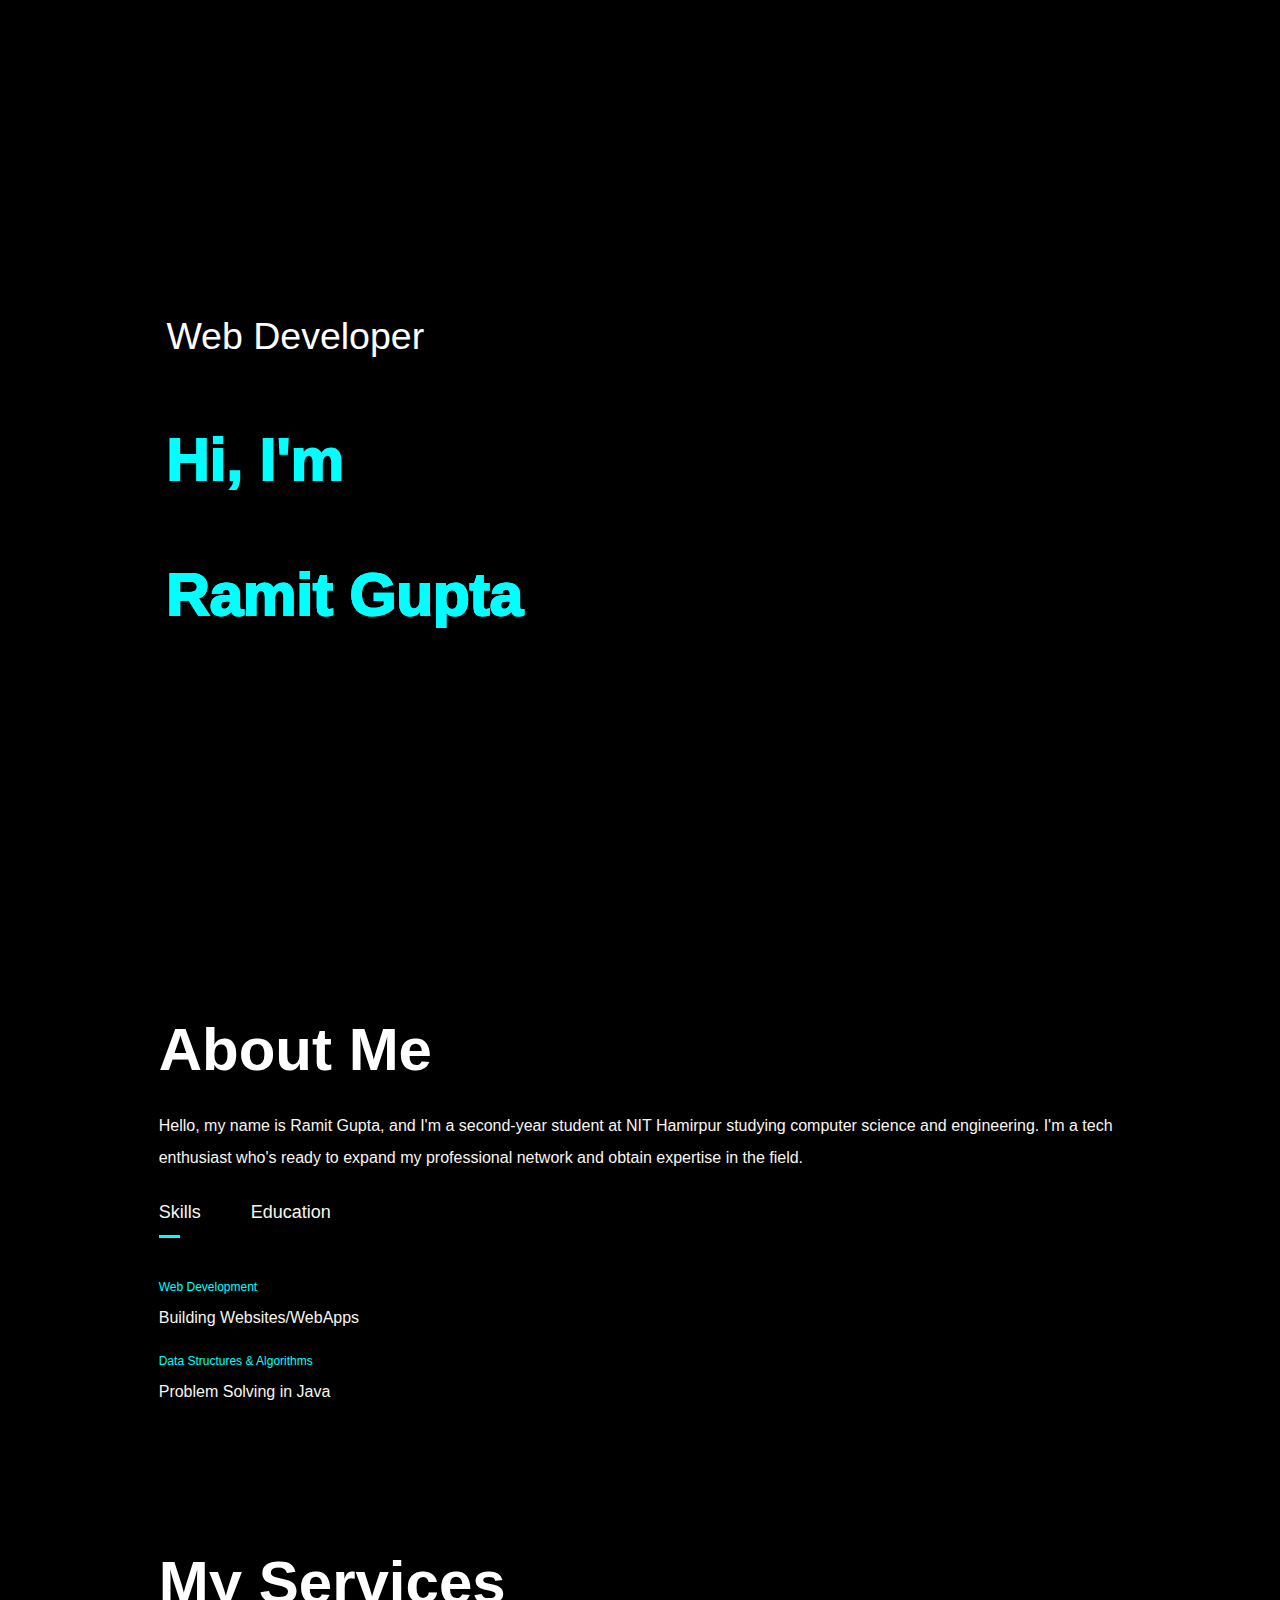
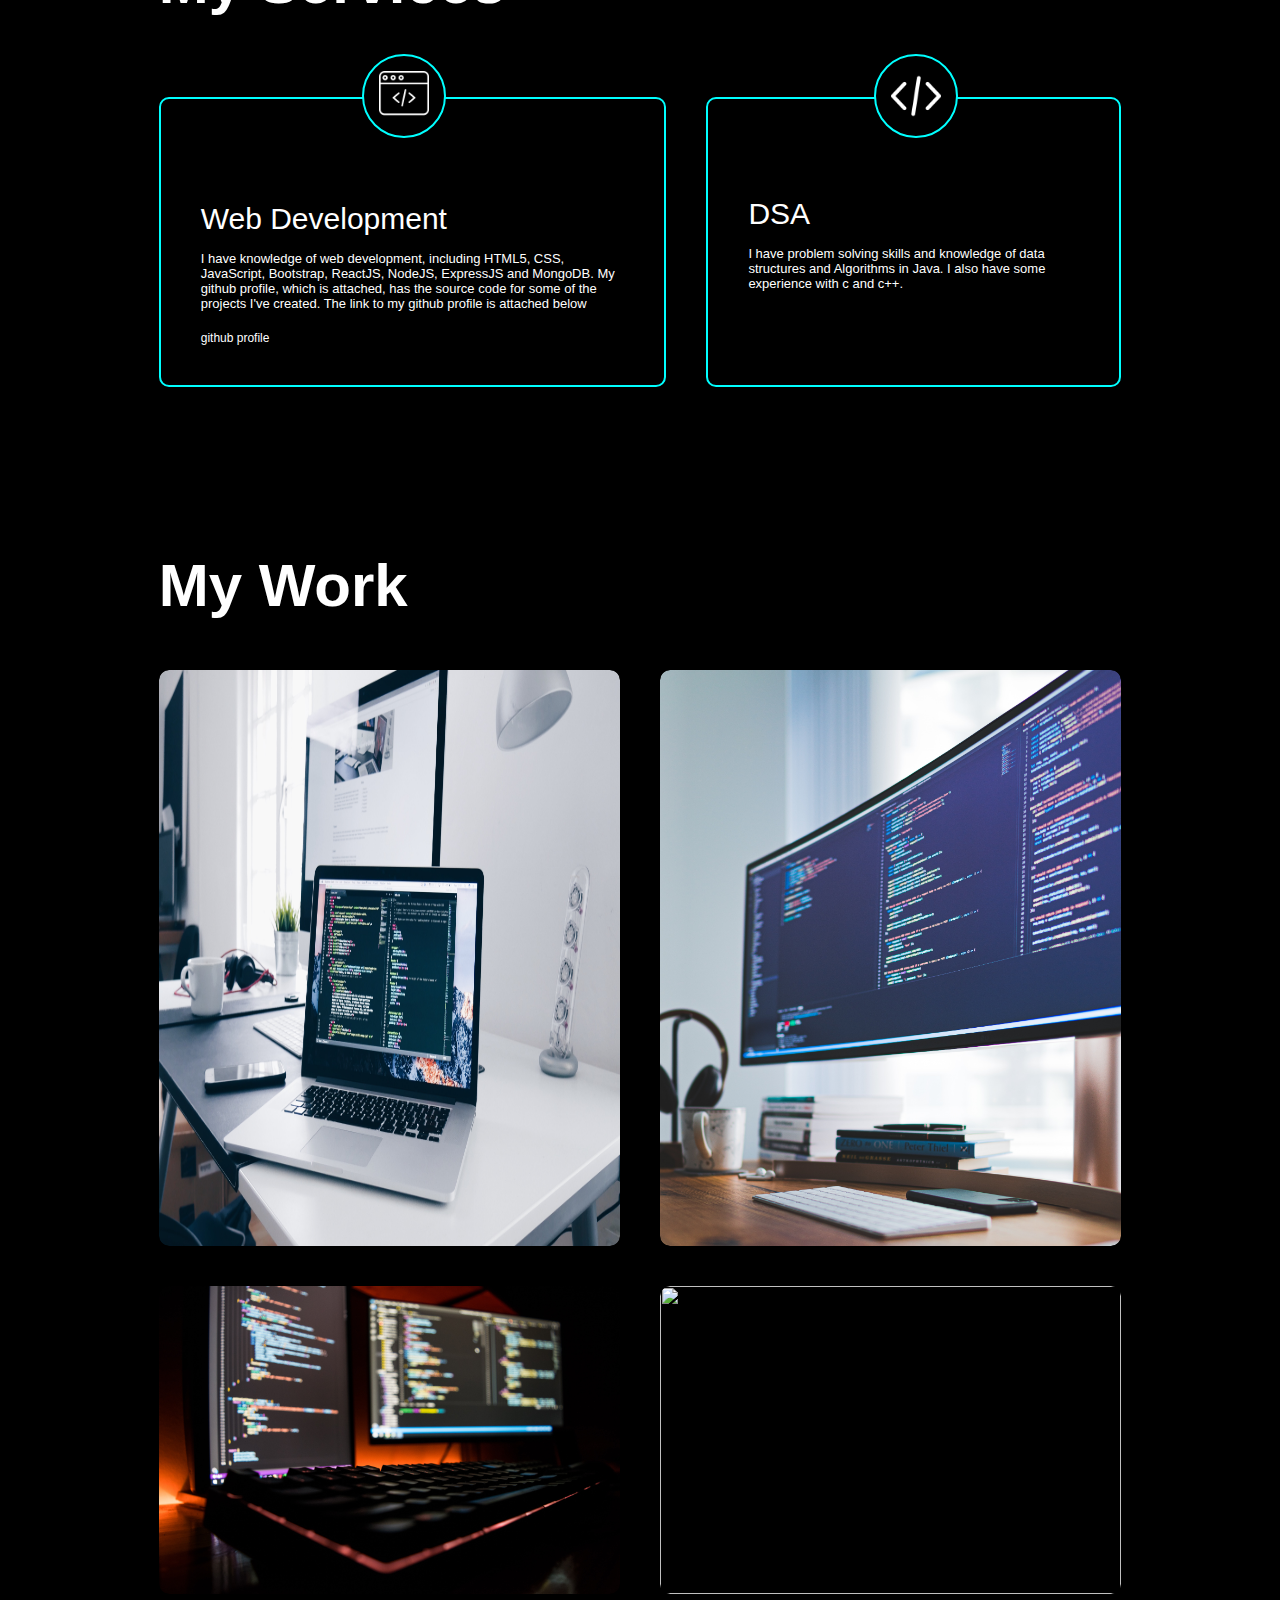
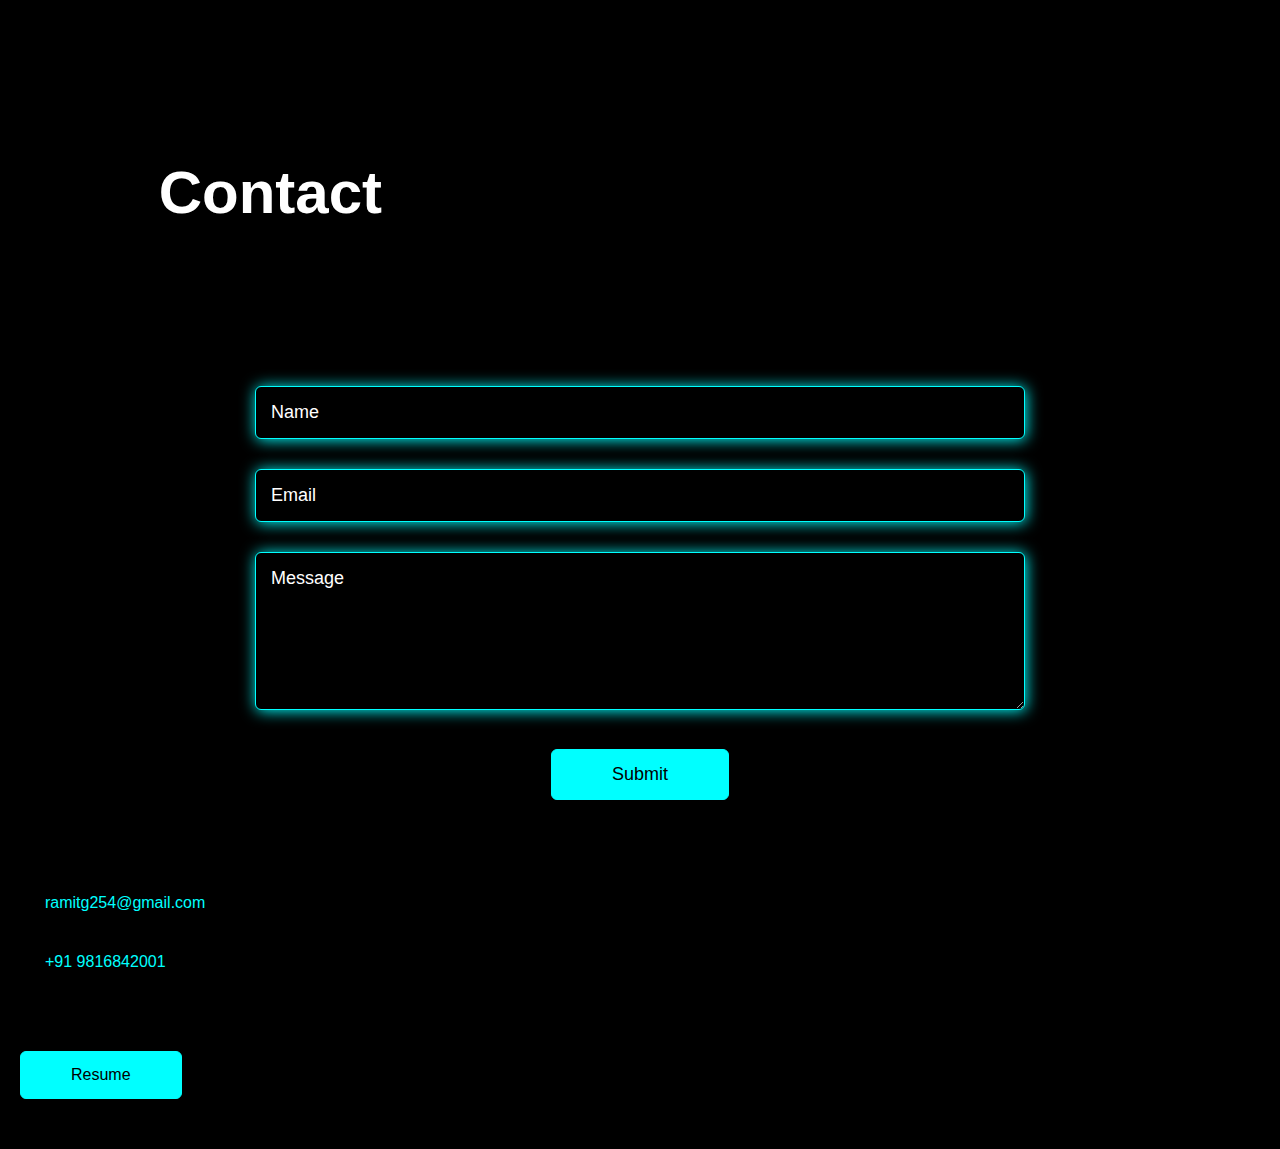
==== index.html @ 78b111eb "Update index.html" ====
<!DOCTYPE html>
<html lang="en">
  <head>
    <meta charset="UTF-8" />
    <meta http-equiv="X-UA-Compatible" content="IE=edge" />
    <meta name="viewport" content="width=device-width, initial-scale=1.0" />
    <title>Portfolio | Ramit Gupta</title>
    <link rel="icon" type="image/x-icon" href="images/website logo.png">
    <link rel="stylesheet" href="styles.css" />
    <link
      rel="stylesheet"
      href="https://kit.fontawesome.com/8385f10e2b.css"
      crossorigin="anonymous"
    />
  </head>
  <body>
    <div id="header">
      <div class="container">
        <nav>
          <ul id="sidemenu">
            <li><a href="#header">Home</a></li>
            <li><a href="#about">About</a></li>
            <li><a href="#services">Services</a></li>
            <li><a href="#portfolio">Portfolio</a></li>
            <li><a href="#contact">Contact</a></li>
            <i class="fa-solid fa-xmark" onclick="closemenu()"></i>
          </ul>
          <i class="fa-solid fa-bars" onclick="openmenu()"></i>
        </nav>
        <div class="header-text content">
          <p>Web Developer</p>
          <h1>Hi, I'm</h1>
          <h1>Hi, I'm</h1>
          <div class="name">
            <h1>Ramit Gupta</h1>
            <h1>Ramit Gupta</h1>
          </div>
        </div>
      </div>
    </div>
    <!-- -------------------about----------------- -->
    <div id="about">
      <div class="container">
        <div class="row">
          <div class="about-col-1">
            <h1 class="sub-title">About Me</h1>
            <p>
              Hello, my name is Ramit Gupta, and I'm a second-year student at NIT Hamirpur studying computer science and engineering. I'm a tech enthusiast who's ready to expand my professional network and obtain expertise in the field.
            </p>
            <div class="tab-titles">
              <p class="tab-links active-link" onclick="opentab('skills')">
                Skills
              </p>
              <p class="tab-links" onclick="opentab('education')">Education</p>
            </div>
            <div class="tab-contents active-tab" id="skills">
              <ul>
                <li>
                  <span>Web Development</span><br />Building Websites/WebApps
                </li>
                <!-- <li>
                  <span>Blockchain Development</span><br />Building Smart
                  Contracts
                </li> -->
                <li>
                  <span>Data Structures & Algorithms</span><br />Problem Solving
                  in Java
                </li>
              </ul>
            </div>
            <div class="tab-contents" id="education">
              <ul>
                <li><span>2021</span><br />Completed Schooling</li>
                <li><span>2025</span><br />BTech From NIT Hamirpur</li>
              </ul>
            </div>
          </div>
        </div>
      </div>
    </div>
    <!-- --------------------services------------- -->
    <div id="services">
      <div class="container">
        <h1 class="sub-title">My Services</h1>
        <div class="services-list">
          <div class="card">
            <div class="ib1">
              <img class="icon" src="images/image-1.png" alt="" />
            </div>
            <h2>Web Development</h2>
            <p>
              I have knowledge of web development, including HTML5, CSS, JavaScript, Bootstrap, ReactJS, NodeJS, ExpressJS and MongoDB. My github profile, which is attached, has the source code for some of the projects I've created. The link to my github profile is attached below
            </p>
            <a href="https://github.com/ramitg254" target="_blank">github profile</a>
          </div>
          <!-- <div>
            <i class="fa-brands fa-ethereum"></i>
            <h2>Blockchain Development</h2>
            <p>
              Lorem ipsum dolor sit amet consectetur adipisicing elit. Harum
              molestias odit magni modi laudantium atque praesentium soluta
              quibusdam inventore .
            </p>
            <a href="#">learn more</a>
          </div> -->
          <div class="card">
            <div class="ib2">
              <img class="icon" src="images/coding.png" alt="" />
            </div>        
            <h2>DSA</h2>
            <p>
              I have problem solving skills and knowledge of data structures and Algorithms in Java. I also have some experience with c and c++.
            </p>
          </div>
        </div>
      </div>
    </div>
    <!-- ------------------------my work--------------- -->
   <div id="portfolio">
      <div class="container">
        <h1 class="sub-title">My Work</h1>
        <div class="work-list">
          <div class="work">
            <img src="images/work-4.jpg" alt="" />
            <div class="layer">
              <h3>Jobs Info API</h3>
              <p>
                this is a REST api enabled with authentication and keeps track of your positions at different company.
              </p>
              <a href="https://jobsinfo-api.cyclic.app/api-docs/" target="_blank"
                ><i class="fa-solid fa-arrow-up-right-from-square"></i
              ></a>
            </div>
          </div>
          <div class="work">
            <img src="images/work-1.jpg" alt="" />
            <div class="layer">
              <h3>Quiz App</h3>
              <p>
                this is a Quiz web app that produces three random questions and according to your answers produces the result.
              </p>
              <a href="https://funquizy.netlify.app/" target="_blank"
                ><i class="fa-solid fa-arrow-up-right-from-square"></i
              ></a>
            </div>
          </div>
          <div class="work">
            <img src="images/work-2.jpg" alt="" />
            <div class="layer">
              <h3>Drum Kit</h3>
              <p>
                this website prouduces sounds of instruments on clicking the instruments or pressing the keys addressed.
              </p>
              <a href="Drum Kit/index.html" target="_blank"
                ><i class="fa-solid fa-arrow-up-right-from-square"></i
              ></a>
            </div>
          </div>
          <div class="work">
            <img src="images/work-3.jpg" alt="" />
            <div class="layer">
              <h3>Dice Challenge</h3>
              <p>
                this is a website game in which two numbers appear on two dices on every reload and accordingly result is obtained.
              </p>
              <a href="dice challenge/dicee.html" target="_blank"
                ><i class="fa-solid fa-arrow-up-right-from-square"></i
              ></a>
            </div>
          </div>
        </div>
      </div>
    </div>
    <!------------------contact---------------->
    <div id="contact">
      <div class="container">
        <h1 class="sub-title">Contact</h1>
        <div class="row">
          <div class="contact-top">
            <form name="submit-to-google-sheet">
              <input type="text" name="Name" placeholder="Name" required />
              <input
                type="email"
                name="Email"
                placeholder="Email"
                required
              />
              <textarea
                name="Message"
                rows="6"
                placeholder="Message"
              ></textarea>
              <button type="submit" class="btn btn2">Submit</button>
            </form>
            <span id="msg"></span>
          </div>
        </div>
      </div>
    </div>
    <div class="contact-bottom">
      <div>
        <p>
          <i class="fa-sharp fa-solid fa-paper-plane"></i
          >ramitg254@gmail.com
        </p>
        <p>
          <i class="fa-solid fa-phone"></i>
          +91 9816842001
        </p>
      </div>
      <div class="social-icons">
        <a href="https://github.com/ramitg254" target="_blank"
          ><i class="fa-brands fa-github"></i
        ></a>
        <a
          href="https://www.linkedin.com/in/ramit-gupta-47930622a/"
          target="_blank"
          ><i class="fa-brands fa-linkedin"></i
        ></a>
        <a href="https://www.instagram.com/__ramit_g_71/" target="_blank"
          ><i class="fa-brands fa-instagram"></i
        ></a>
      </div>
      <div>
        <a href="images/my-cv.pdf" download class="btn btn2">Resume</a>
      </div>
      
    </div>  
  </body>
  <script src="index.js" charset="utf-8"></script>
  <script
    src="https://kit.fontawesome.com/8385f10e2b.js"
    crossorigin="anonymous"
  ></script>
</html>
---- styles.css ----
* {
  margin: 0;
  padding: 0;
  font-family: "Poppins", sans-serif;
  box-sizing: border-box;
}
html {
  scroll-behavior: smooth;
}
body {
  background: #000;
  color: #fff;
}
#header {
  width: 100%;
  height: 100vh;
  background-size: cover;
  background-position: center;
}

.container {
  padding: 10px 3%;
}
nav {
  display: flex;
  align-items: center;
  justify-content: space-between;
  flex-wrap: wrap;
  margin-left: 10%;
  margin-right: 10%;
}

nav ul li {
  display: inline-block;
  list-style: none;
  margin: 10px 30px;
}

nav ul li a {
  color: #fff;
  text-decoration: none;
  font-size: 18px;
  position: relative;
}
nav ul li a::after {
  content: "";
  width: 0;
  height: 3px;
  background-color: #00ffff;
  position: absolute;
  left: 0;
  bottom: -6px;
  transition: 0.5s;
}
nav ul li a:hover::after {
  width: 100%;
}
.header-text {
  margin-top: 15%;
  font-size: 50px;
  margin-left: 35%;
}
.header-text h1 {
  font-size: 100px;
  margin-top: 20px;
}

.content p {
  color: #ffff;
  font-size: 1.2em;
  position: absolute;
  /* transform: translate(-90%, 0%); */
  left: 315px;
  top: 37%;
}

.content h1 {
  color: #00ffff;
  font-size: 1.95em;
  position: absolute;
  /* transform: translate(-126%, 120%); */
  top: 50%;
  left: 315px;
}
.content h1:nth-child(2) {
  color: transparent;
  -webkit-text-stroke: 2px #00ffff;
}

.content h1:nth-child(3) {
  color: #00ffff;
  animation: animate 4s ease-in-out infinite;
}

.name h1 {
  position: absolute;
  top: 65%;
}
.name h1:nth-child(1) {
  color: transparent;
  -webkit-text-stroke: 2px #00ffff;
}

.name h1:nth-child(2) {
  color: #00ffff;
  animation: animate 4s ease-in-out infinite;
}

@keyframes animate {
  0%,
  100% {
    clip-path: polygon(
      0% 45%,
      16% 44%,
      33% 50%,
      54% 60%,
      70% 61%,
      84% 59%,
      100% 52%,
      100% 100%,
      0% 100%
    );
  }

  50% {
    clip-path: polygon(
      0% 60%,
      15% 65%,
      34% 66%,
      51% 62%,
      67% 50%,
      84% 45%,
      100% 46%,
      100% 100%,
      0% 100%
    );
  }
}

/* -------------about------------ */
#about {
  padding: 80px 0;
  color: #f9f6ee;
}
.row {
  display: flex;
  justify-content: space-between;
  flex-wrap: wrap;
  margin-left: 10%;
  margin-right: 10%;
}
.about-col-1 {
  flex-basis: 100%;
  line-height: 2;
}

.sub-title {
  font-size: 60px;
  font-weight: 600;
  color: #fff;
}
.tab-titles {
  display: flex;
  margin: 20px 0 40px;
}
.tab-links {
  margin-right: 50px;
  font-size: 18px;
  font-weight: 500;
  cursor: pointer;
  position: relative;
}
.tab-links::after {
  content: "";
  width: 0;
  height: 3px;
  background-color: #00ffff;
  position: absolute;
  left: 0;
  bottom: -8px;
  transition: 0.5s;
}
.tab-links.active-link::after {
  width: 50%;
}
.tab-contents ul li {
  list-style: none;
  margin: 10px 0;
}
.tab-contents ul li span {
  color: #00ffff;
  font-size: 12px;
}
.tab-contents {
  display: none;
}
.tab-contents.active-tab {
  display: block;
}
/* -------------------services------------------ */
#services {
  padding: 30px 0;
  margin-left: 10%;
  margin-right: 10%;
  margin-bottom: 5%;
}

.services-list {
  display: grid;
  grid-template-columns: auto auto ;
  grid-gap: 40px;
  margin-top: 80px;
  color: #000;
}
.services-list div {
  background: #000000;
  color: white;
  padding: 40px;
  font-size: 13px;
  font-weight: 300;
  border-radius: 10px;
  border: 2px solid #00ffff;
  transition:  transform 0.5s;
}

.services-list div i {
  font-size: 50px;
  font-weight: 100;
  margin-bottom: 30px;
  color:white;
  position: relative;
  left:-30px;
  top: -25px;
  z-index: 1;
}
.services-list div .ib1{
  width: 70px;
  height: 70px;
  border-radius: 50%;
  position: relative;
  right : -38%;
  top:-85px;
  z-index:0;
  margin-bottom: -5%;
}
.services-list div .ib2{
  width: 70px;
  height: 70px;
  border-radius: 50%;
  position: relative;
  right: -38%;
  top:-85px;
  z-index:0;
  margin-bottom: -8%;
}
.icon {
  width:50px;
  z-index: 1;
  position: relative;
  left:-25px;
  top: -25px;
}
.services-list div h2 {
  font-size: 30px;
  font-weight: 500;
  margin-bottom: 15px;
}
.services-list div a {
  text-decoration: none;
  color: #fff;
  font-size: 12px;
  margin-top: 20px;
  display: inline-block;
}
.services-list .card:hover {
  transform: translateY(-10px);
  box-shadow: 0 6px 10px 2px #00ffff;
}


/* -----------------my work---------------- */
#portfolio {
  padding: 50px 0;
  margin-left: 10%;
  margin-right: 10%;
  margin-bottom: 5%;
}
.work-list {
  display: grid;
  grid-template-columns: auto auto;
  grid-gap: 40px;
  margin-top: 50px;
}
.work {
  border-radius: 10px;
  position: relative;
  overflow: hidden;
}
.work img {
  width: 100%;
  height: 100%;
  border-radius: 10px;
  display: block;
  transition: transform 0.5s;
}
.layer {
  width: 0;
  height: 0;
  background:  rgba(0, 0, 0, 0.7);
  border-radius: 10px;
  position: absolute;
  left: 0;
  bottom: 0;
  overflow: hidden;
  display: flex;
  align-items: center;
  justify-content: center;
  flex-direction: column;
  padding: 0 0;
  text-align: center;
  font-size: 14px;
  transition: width .3s, height .3s;
}
.layer h3 {
  font-weight: 500;
  margin-bottom: 20px;
}

.layer a {
  color: #fff;
  text-decoration: none;
  font-size: 18px;
  line-height: 60px;
  width: 60px;
  height: 60px;
  text-align: center;
}
.work:hover img {
  transform: scale(1.1);
}
.work:hover .layer {
  padding: 0 40px;
  height: 100%;
  width: 100%;
}
.btn {
  display: block;
  margin: 50px auto;
  width: fit-content;
  border: 1px solid #00ffff;
  padding: 14px 50px;
  border-radius: 6px;
  text-decoration: none;
  color: #fff;
  transition: transform 0.5s;
}

/* ----------------contact------------ */
#contact{
  padding: 30px 0;
  margin-left: 10%;
  margin-right: 10%;
}
#contact .sub-title{
  margin-bottom: 5%;
}
#contact .row {
  display: flex;
  justify-content: center;
  align-items: center;
  flex-wrap: wrap;
  margin-left: 10%;
  margin-right: 10%;
}

.contact-bottom {
  display: flex;
  justify-content: space-between;
  
}
.contact-top {
  flex-basis: 90%;
  text-align: center;
}
.contact-bottom div{
  display:inline-block ;
}

.contact-bottom p {
  display: inline-block;
  margin-left: 20px;
  margin-top: 30px;
  color: #00ffff;
}
.contact-bottom p i {
  margin-right: 25px;
  font-size: 25px;
}
.social-icons {
  margin-top: 30px;
  display: inline-block;
  margin-left: -170px;
}
.social-icons a {
  text-decoration: none;
  font-size: 30px;
  margin-right: 15px;
  color: #00ffff;
  display: inline-block;
  transition: transform 0.5s;
}
.social-icons a:hover {
  color: #f5f5dc;
  transform: translateY(-5px);
}
.contact-bottom .btn2{
  margin-top: 30px;
  margin-right: 80px;
  background-color: #00ffff;
  color: #000;
}
.btn.btn2 {
  display: inline-block;
}
.contact-top form {
  width: 100%;
}
form input,
form textarea {
  width: 100%;
  background-color: #000;
  border:1px solid #00ffff;
  box-shadow: 1px 1px 15px 0px #00ffff;
  outline: none;
  padding: 15px;
  margin: 15px 0;
  color: #fff;
  font-size: 18px;
  border-radius: 6px;
}
::placeholder {
  color: #fff;
}
form .btn2 {
  padding: 14px 60px;
  font-size: 18px;
  margin-top: 20px;
  background-color: #00ffff;
  color: #000;
  cursor: pointer;
}
.btn:hover{
  transform: scale(1.02);
}

/* --------------------css for small screens----------------------- */

nav .fa-solid {
  display: none;
}
@media only screen and (max-width: 800px) {
  #header {
    height: 100vh;
  }
  .sub-title {
    font-size: 40px;
  }
  .about-col-1 {
    flex-basis: 100%;
    margin-bottom: 30px;
  }
  .tab-links {
    font-size: 16px;
    margin-right: 20px;
  }
  .services-list {
    grid-template-columns: 100%;
    grid-gap:80px;
  }
  .services-list div h2{
    word-wrap:break-word;
  }
  .services-list div .ib1{
    margin-bottom: -10%;
    right: -30%;
  }
  .services-list div .ib2{
    margin-bottom: -10%;
    right: -30%;
  }
  .work-list {
    grid-template-columns: 100%;
  }
  
  
}

#msg {
  color: #61b752;
  margin-top: -35px;
  display: block;
}

@media only screen and (max-width: 300px){
  .services-list div .ib1{
    right: -20%;
  }
  .services-list div .ib2{
    right: -20%;
  }
}

@media only screen and (max-height: 700px ) ,only screen and (max-width:1300px) {
 
  nav .fa-solid {
    margin-top: 5%;
    display: block;
    font-size: 25px;
  }
  nav ul {
    background-color: #00ffff;
    position: fixed;
    top: 0;
    left: -200px;
    width: 200px;
    height: 100%;
    padding-top: 50px;
    color: #000;
    z-index: 2;
    transition: left 0.5s;
  }
  nav ul li {
    display: block;
    margin: 25px;
  }
  nav ul li a{
    color: #000;
  }
  nav ul .fa-solid {
    position: absolute;
    top: 25px;
    left: 25px;
    cursor: pointer;
  }
  .content p {
    color: #ffff;
    font-size: 0.75em; 
    left: 13%;
    top: 35%;
    white-space: nowrap;
  }
  .content h1 {
    color: #00ffff;
    font-size: 1.2em;
    left: 13%;
    top: 45%;
    text-align: center;
  }
  .name h1 {
    color: #00ffff;
    font-size: 1.2em;
    top: 60%;
    left: 13%;
    white-space: nowrap;
  }
  #contact .sub-title{
    margin-bottom: 15%;
  }
  .contact-top {
    flex-basis: 100%;
  }
  .contact-bottom{
    display: block;
  }
  .contact-bottom div,.contact-bottom p{
    display: block;
  }
  .social-icons{
    margin-left: 20px;
  }
  .contact-bottom .btn{
    margin-left: 20px;
  }
}

@media only screen and (max-width: 410px )  {

  #about, .copyright{
    width: 120%;
  }
}
@media only screen and (max-height: 500px )  {

  .content p {
    top: 35%;
  }
  .content h1 {
    top: 47.5%;
  }
  .name h1 {
    top: 70%;
  }
}
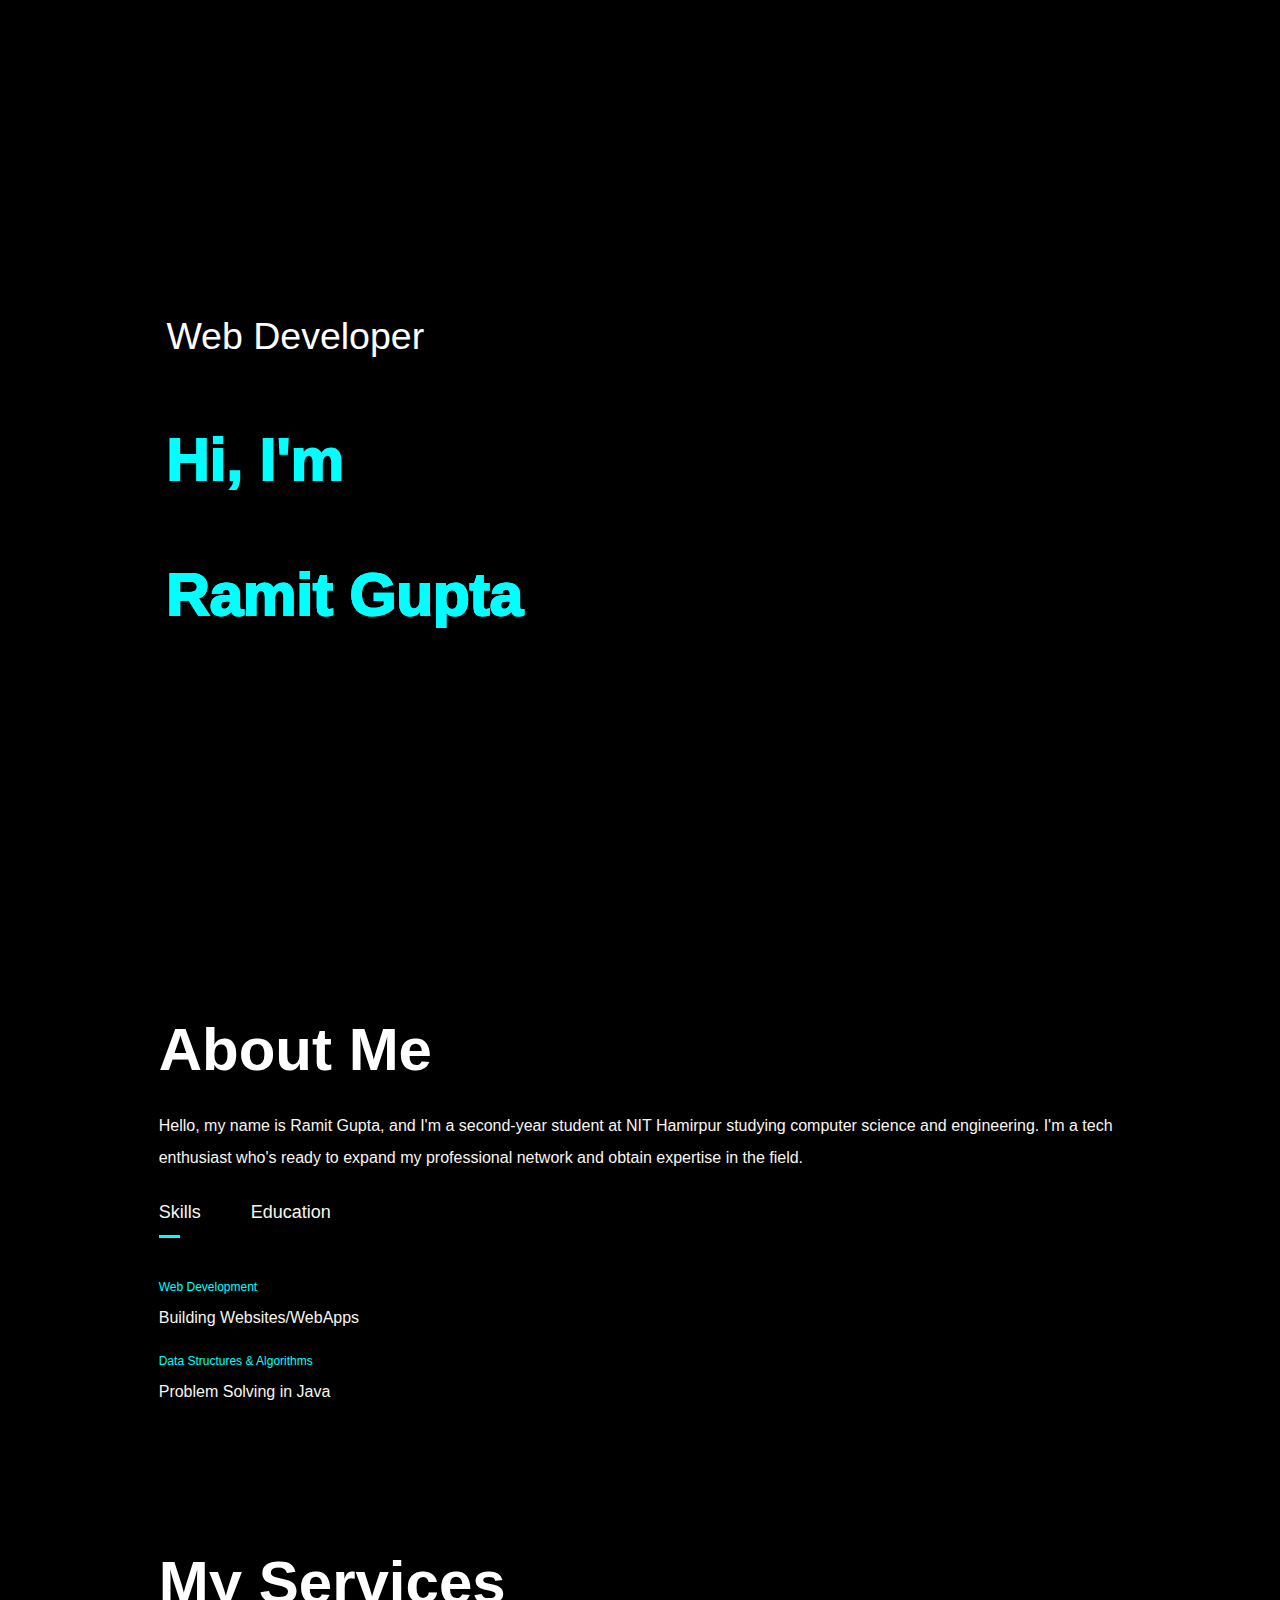
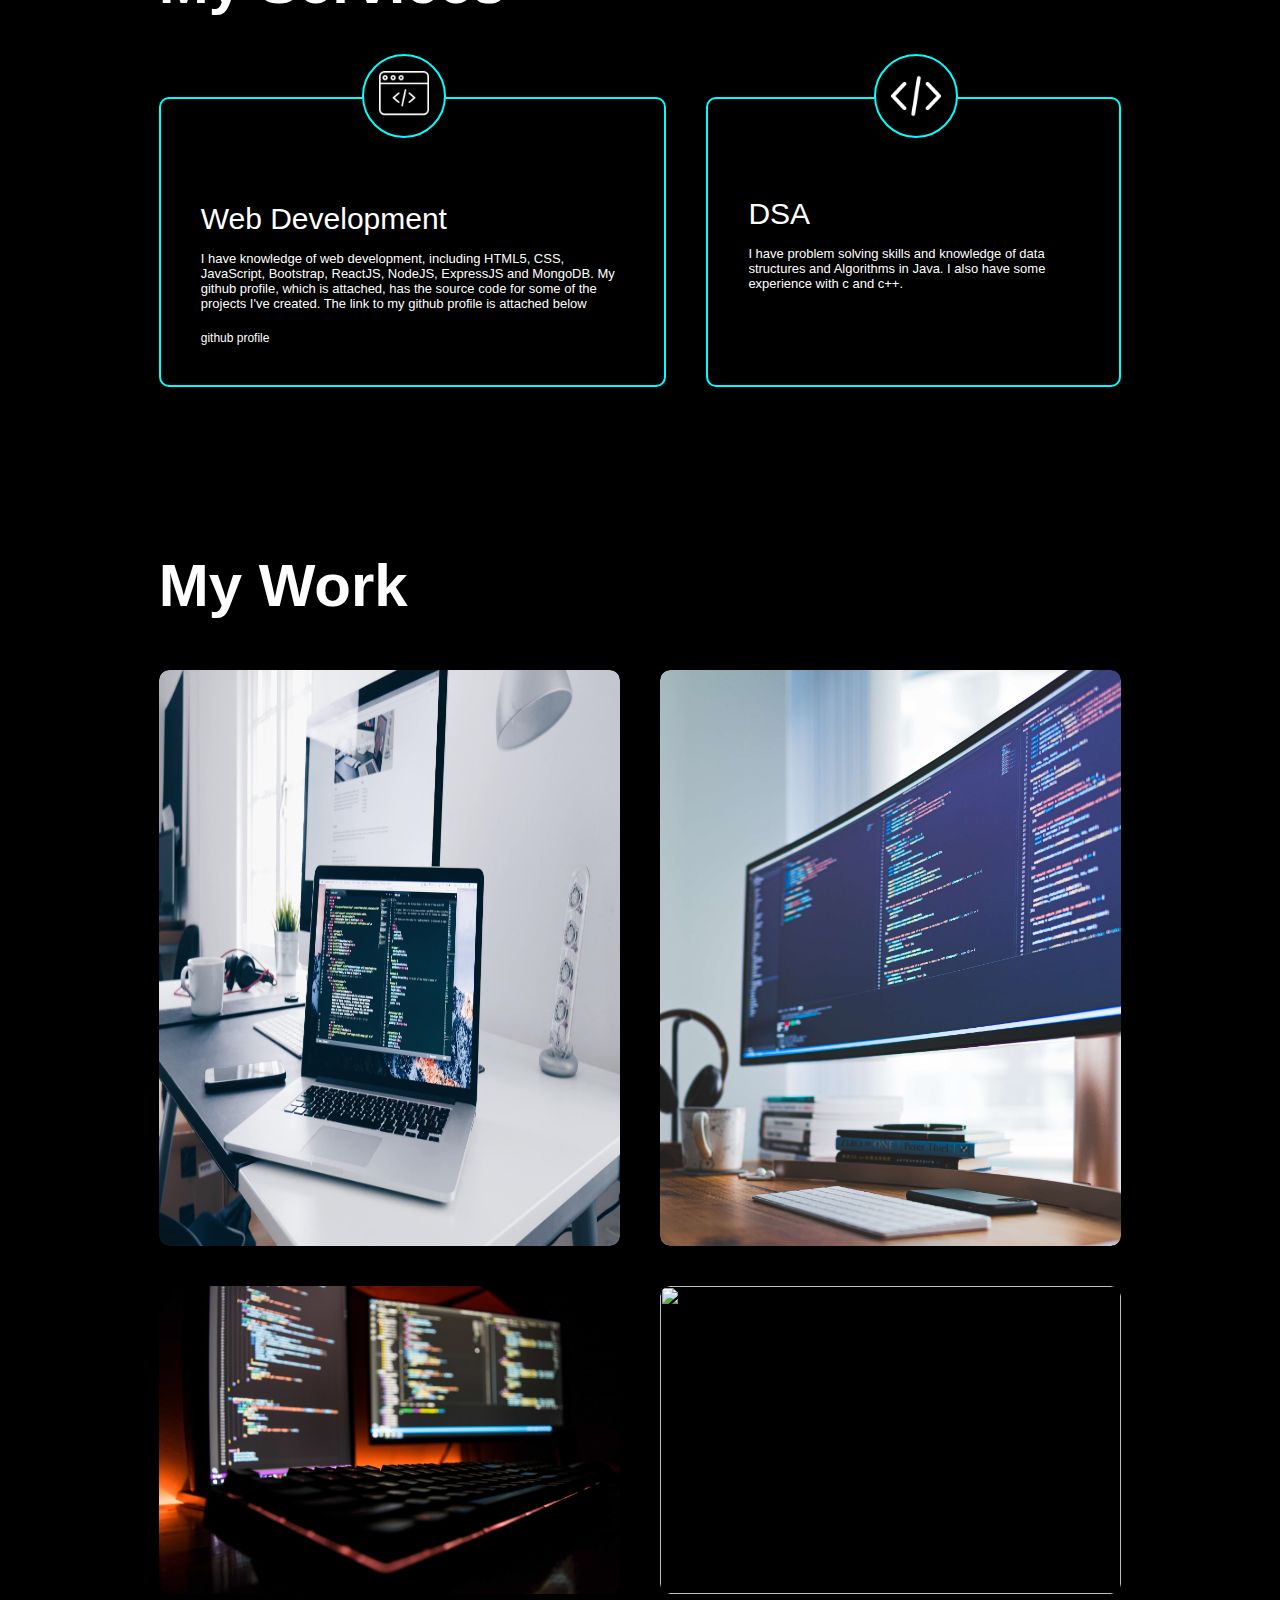
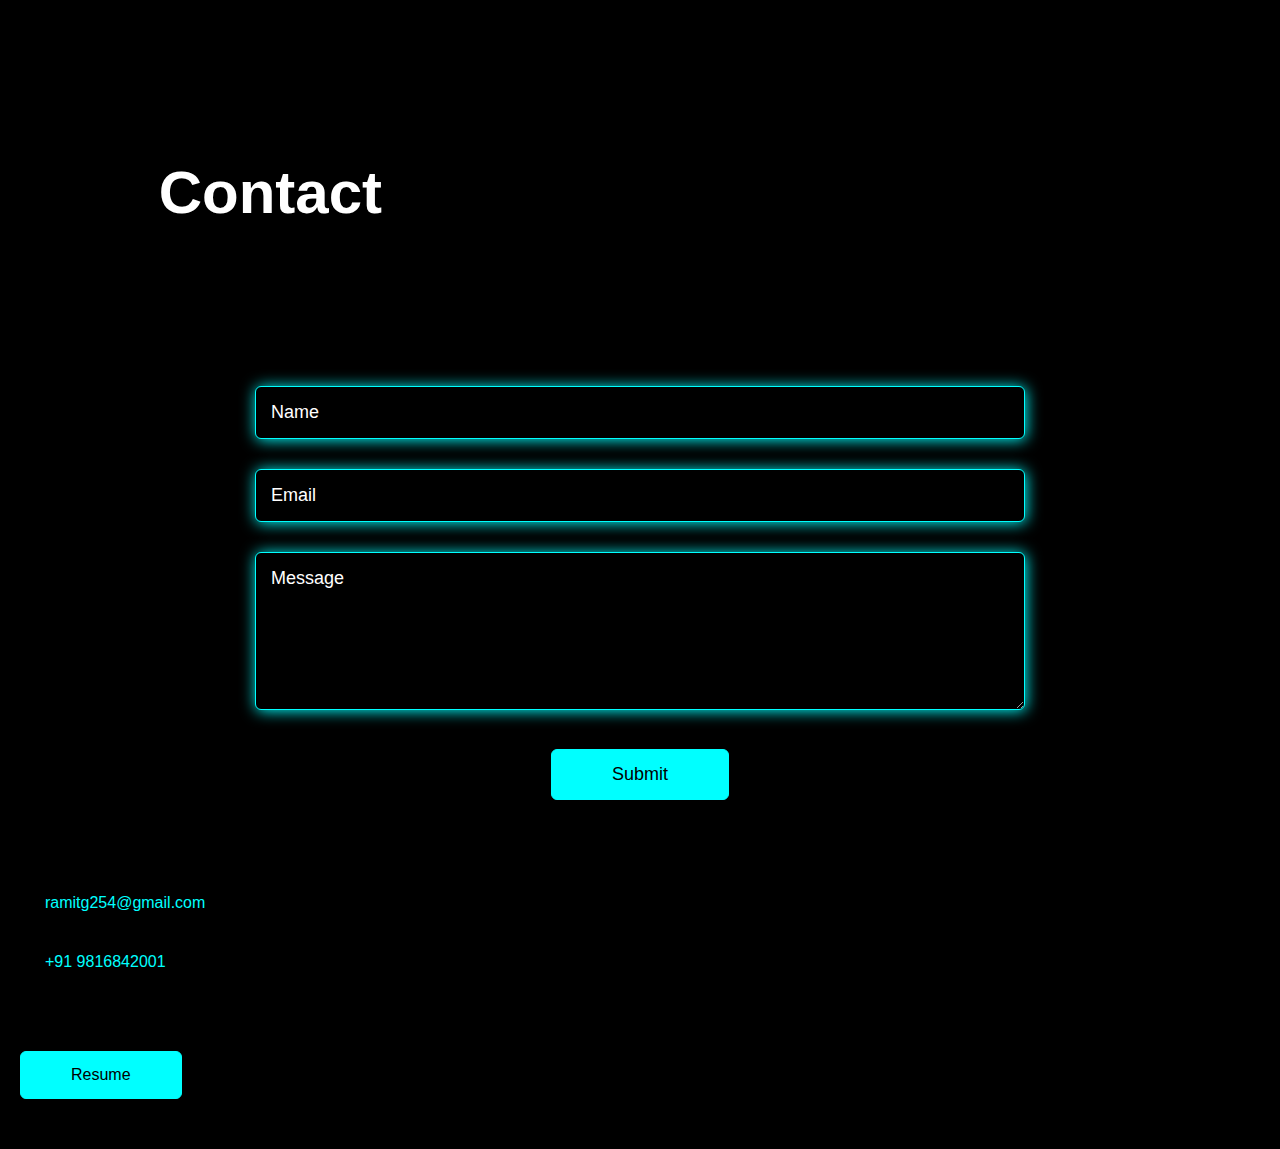
==== commit cce15be2: "Update index.html" ====
--- a/index.html
+++ b/index.html
@@ -123,11 +123,11 @@
           <div class="work">
             <img src="images/work-4.jpg" alt="" />
             <div class="layer">
-              <h3>Jobs Info API</h3>
-              <p>
-                this is a REST api enabled with authentication and keeps track of your positions at different company.
-              </p>
-              <a href="https://jobsinfo-api.cyclic.app/api-docs/" target="_blank"
+              <h3>Travel Journal API</h3>
+              <p>
+               This is a REST Api which keeps track of your destinations travelled in a particular country along with your experience, the api is equipped with user authentication and one can create, read, update and delete (CRUD) the data.
+              </p>
+              <a href="https://travel-journal-api.cyclic.app/api-docs/" target="_blank"
                 ><i class="fa-solid fa-arrow-up-right-from-square"></i
               ></a>
             </div>
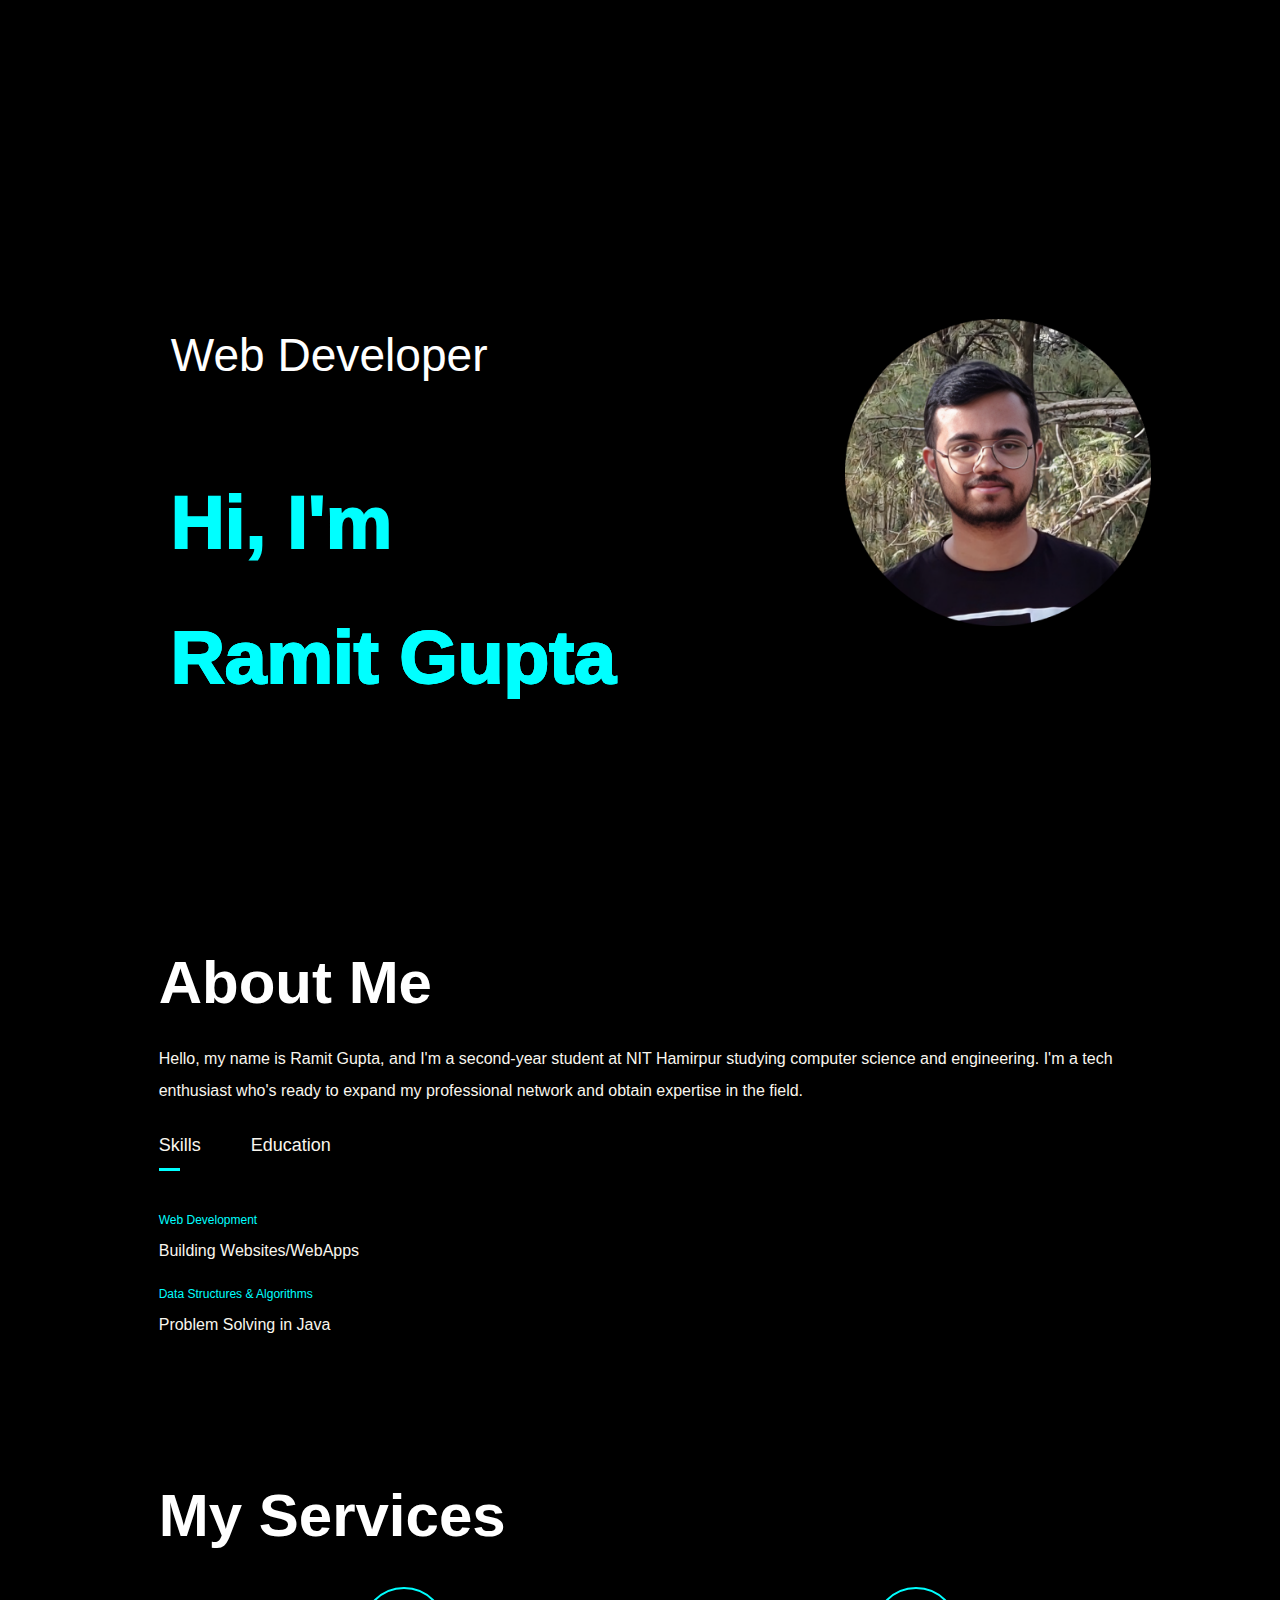
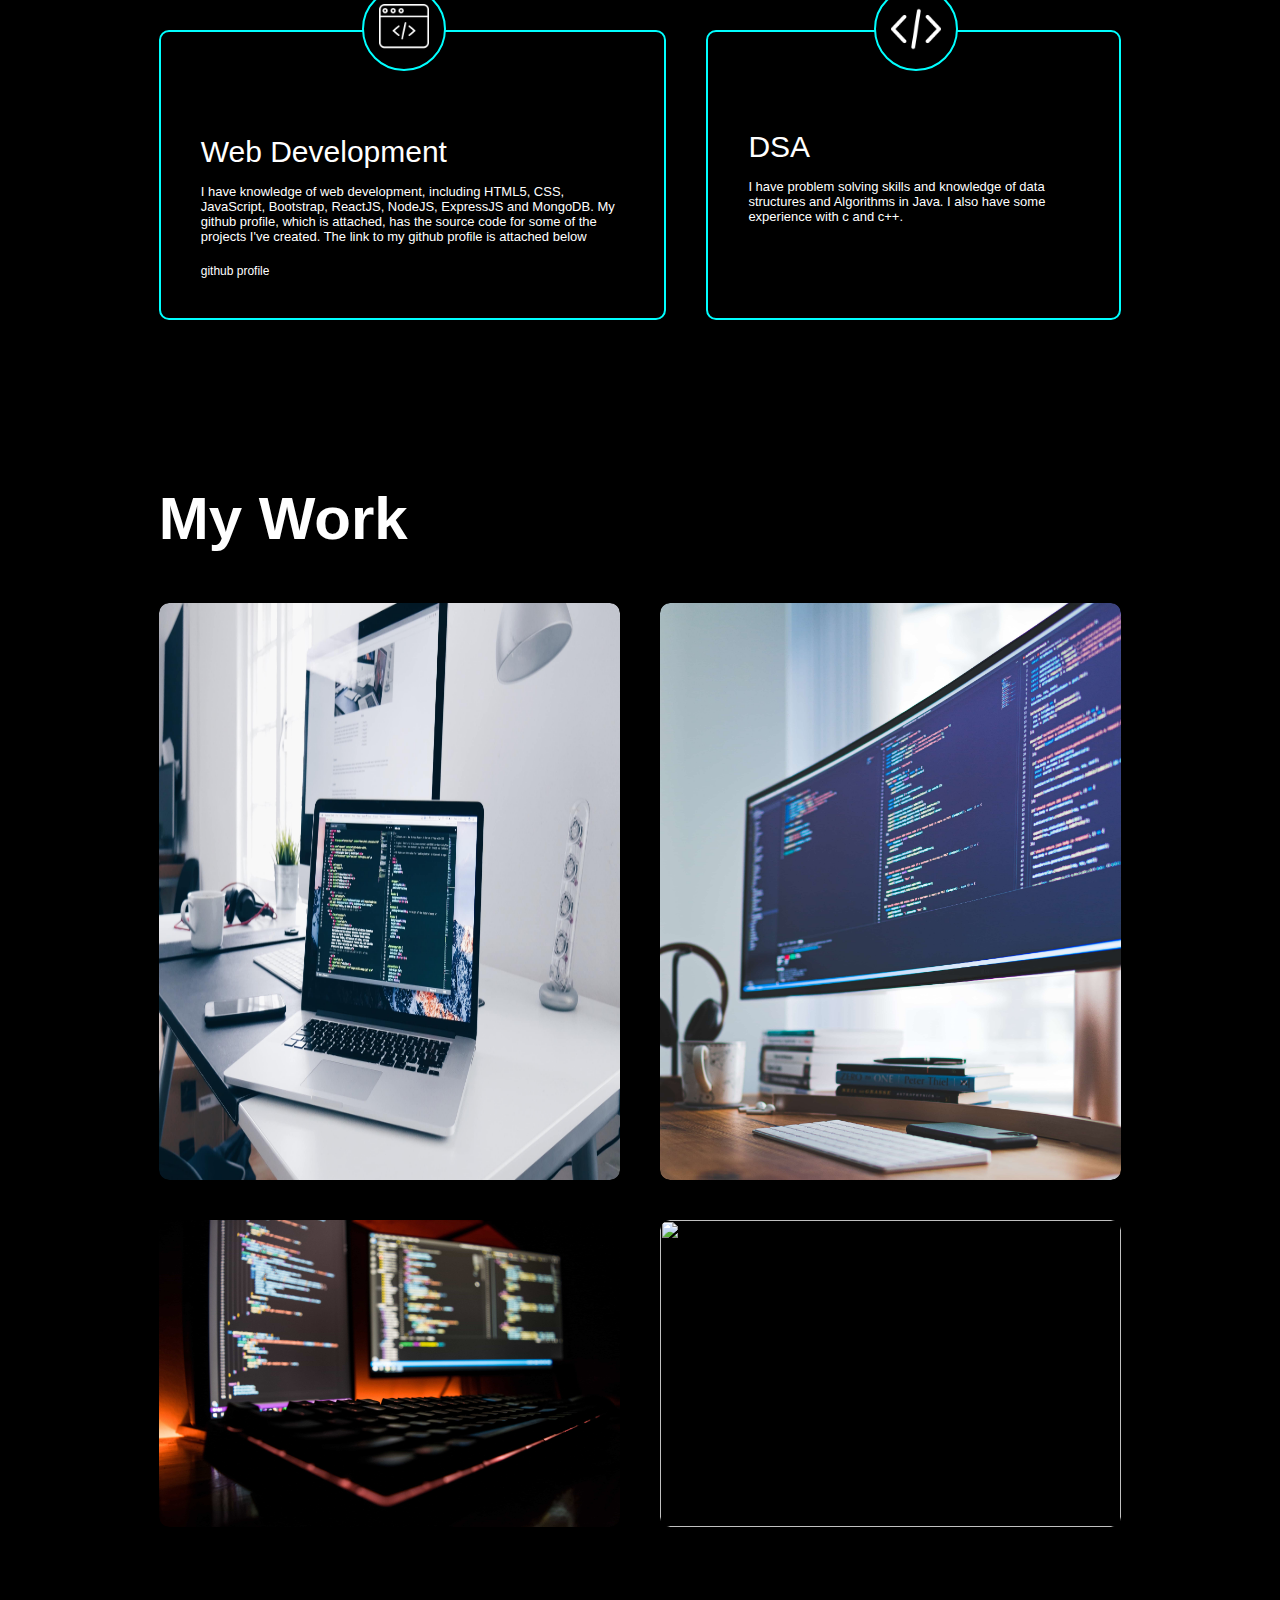
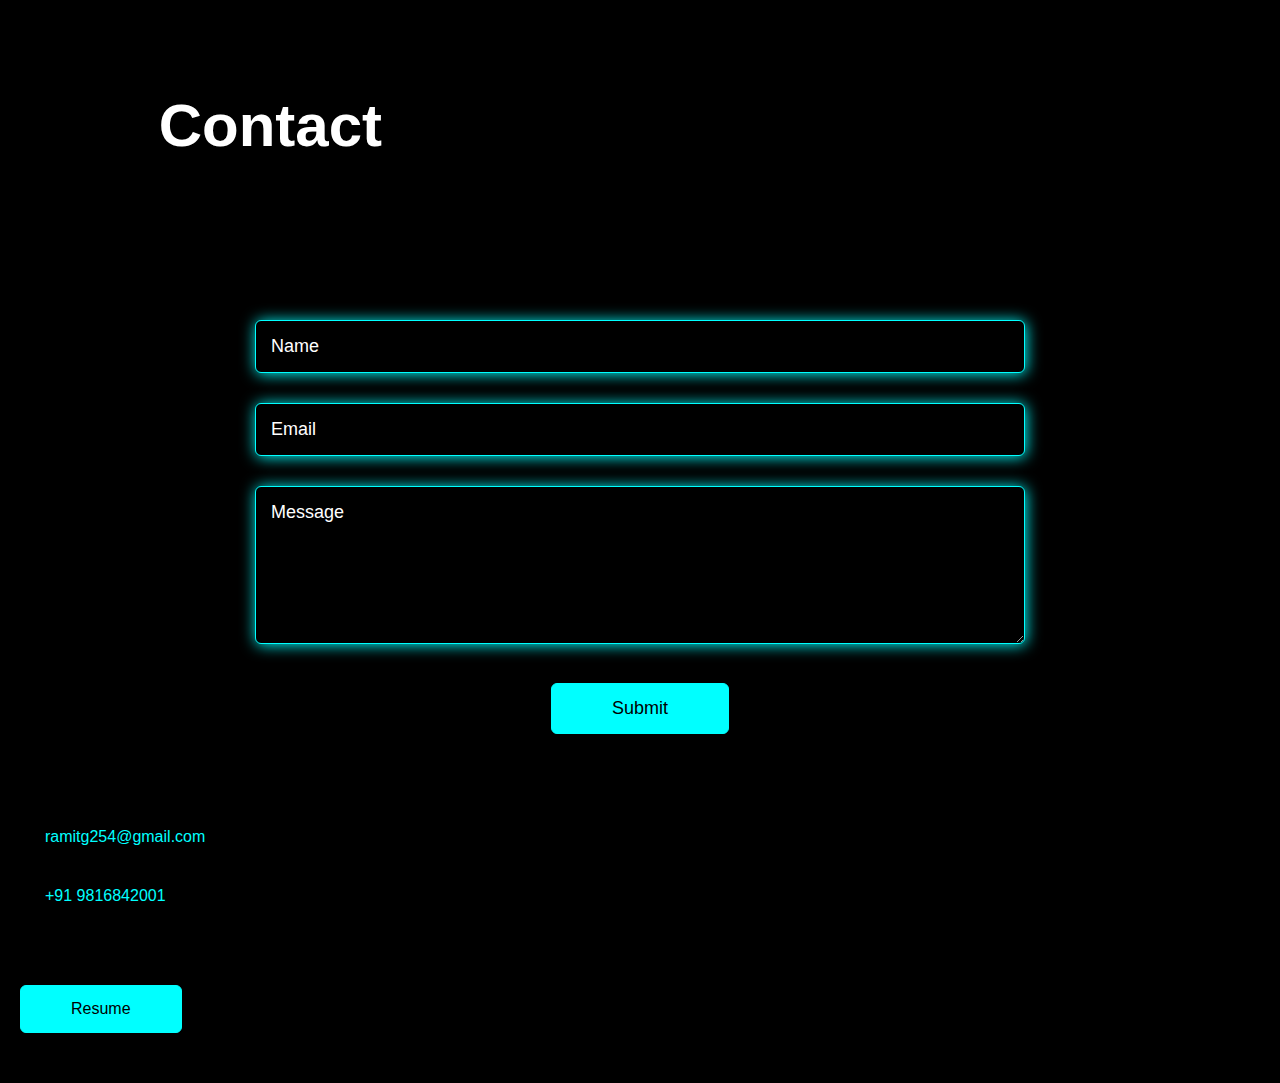
==== commit 7f64c5bc: "updated" ====
--- a/index.html
+++ b/index.html
@@ -1,99 +1,108 @@
 <!DOCTYPE html>
 <html lang="en">
-  <head>
-    <meta charset="UTF-8" />
-    <meta http-equiv="X-UA-Compatible" content="IE=edge" />
-    <meta name="viewport" content="width=device-width, initial-scale=1.0" />
-    <title>Portfolio | Ramit Gupta</title>
-    <link rel="icon" type="image/x-icon" href="images/website logo.png">
-    <link rel="stylesheet" href="styles.css" />
-    <link
-      rel="stylesheet"
-      href="https://kit.fontawesome.com/8385f10e2b.css"
-      crossorigin="anonymous"
-    />
-  </head>
-  <body>
-    <div id="header">
-      <div class="container">
-        <nav>
-          <ul id="sidemenu">
-            <li><a href="#header">Home</a></li>
-            <li><a href="#about">About</a></li>
-            <li><a href="#services">Services</a></li>
-            <li><a href="#portfolio">Portfolio</a></li>
-            <li><a href="#contact">Contact</a></li>
-            <i class="fa-solid fa-xmark" onclick="closemenu()"></i>
-          </ul>
-          <i class="fa-solid fa-bars" onclick="openmenu()"></i>
-        </nav>
+
+<head>
+  <meta charset="UTF-8" />
+  <meta http-equiv="X-UA-Compatible" content="IE=edge" />
+  <meta name="viewport" content="width=device-width, initial-scale=1.0" />
+  <title>Portfolio | Ramit Gupta</title>
+  <link rel="icon" type="image/x-icon" href="images/website logo.png">
+  <link rel="stylesheet" href="styles.css" />
+  <link rel="stylesheet" href="https://kit.fontawesome.com/8385f10e2b.css" crossorigin="anonymous" />
+</head>
+
+<body>
+  <div id="header">
+    <div class="container">
+      <nav>
+        <ul id="sidemenu">
+          <li><a href="#header">Home</a></li>
+          <li><a href="#about">About</a></li>
+          <li><a href="#services">Services</a></li>
+          <li><a href="#portfolio">Portfolio</a></li>
+          <li><a href="#contact">Contact</a></li>
+          <i class="fa-solid fa-xmark" onclick="closemenu()"></i>
+        </ul>
+        <i class="fa-solid fa-bars" onclick="openmenu()"></i>
+      </nav>
+      <div class="header-container">
         <div class="header-text content">
           <p>Web Developer</p>
-          <h1>Hi, I'm</h1>
-          <h1>Hi, I'm</h1>
+          <h1 class="first">Hi, I'm</h1>
+          <h1 class="second">Hi, I'm</h1>
           <div class="name">
             <h1>Ramit Gupta</h1>
             <h1>Ramit Gupta</h1>
           </div>
         </div>
-      </div>
-    </div>
-    <!-- -------------------about----------------- -->
-    <div id="about">
-      <div class="container">
-        <div class="row">
-          <div class="about-col-1">
-            <h1 class="sub-title">About Me</h1>
-            <p>
-              Hello, my name is Ramit Gupta, and I'm a second-year student at NIT Hamirpur studying computer science and engineering. I'm a tech enthusiast who's ready to expand my professional network and obtain expertise in the field.
-            </p>
-            <div class="tab-titles">
-              <p class="tab-links active-link" onclick="opentab('skills')">
-                Skills
-              </p>
-              <p class="tab-links" onclick="opentab('education')">Education</p>
-            </div>
-            <div class="tab-contents active-tab" id="skills">
-              <ul>
-                <li>
-                  <span>Web Development</span><br />Building Websites/WebApps
-                </li>
-                <!-- <li>
+        <div class="profile-img">
+          <img src="/images/photo.png" alt="not found" class="right-photo">
+        </div>
+
+      </div>
+
+    </div>
+  </div>
+  <!-- -------------------about----------------- -->
+  <div id="about">
+    <div class="container">
+      <div class="row">
+        <div class="about-col-1">
+          <h1 class="sub-title">About Me</h1>
+          <p>
+            Hello, my name is Ramit Gupta, and I'm a second-year student at NIT Hamirpur studying computer science and
+            engineering. I'm a tech enthusiast who's ready to expand my professional network and obtain expertise in the
+            field.
+          </p>
+          <div class="tab-titles">
+            <p class="tab-links active-link" onclick="opentab('skills')">
+              Skills
+            </p>
+            <p class="tab-links" onclick="opentab('education')">Education</p>
+          </div>
+          <div class="tab-contents active-tab" id="skills">
+            <ul>
+              <li>
+                <span>Web Development</span><br />Building Websites/WebApps
+              </li>
+              <!-- <li>
                   <span>Blockchain Development</span><br />Building Smart
                   Contracts
                 </li> -->
-                <li>
-                  <span>Data Structures & Algorithms</span><br />Problem Solving
-                  in Java
-                </li>
-              </ul>
-            </div>
-            <div class="tab-contents" id="education">
-              <ul>
-                <li><span>2021</span><br />Completed Schooling</li>
-                <li><span>2025</span><br />BTech From NIT Hamirpur</li>
-              </ul>
-            </div>
-          </div>
-        </div>
-      </div>
-    </div>
-    <!-- --------------------services------------- -->
-    <div id="services">
-      <div class="container">
-        <h1 class="sub-title">My Services</h1>
-        <div class="services-list">
-          <div class="card">
-            <div class="ib1">
-              <img class="icon" src="images/image-1.png" alt="" />
-            </div>
-            <h2>Web Development</h2>
-            <p>
-              I have knowledge of web development, including HTML5, CSS, JavaScript, Bootstrap, ReactJS, NodeJS, ExpressJS and MongoDB. My github profile, which is attached, has the source code for some of the projects I've created. The link to my github profile is attached below
-            </p>
-            <a href="https://github.com/ramitg254" target="_blank">github profile</a>
-          </div>
-          <!-- <div>
+              <li>
+                <span>Data Structures & Algorithms</span><br />Problem Solving
+                in Java
+              </li>
+            </ul>
+          </div>
+          <div class="tab-contents" id="education">
+            <ul>
+              <li><span>2021</span><br />Completed Schooling</li>
+              <li><span>2025</span><br />BTech From NIT Hamirpur</li>
+            </ul>
+          </div>
+        </div>
+      </div>
+    </div>
+  </div>
+  <!-- --------------------services------------- -->
+  <div id="services">
+    <div class="container">
+      <h1 class="sub-title">My Services</h1>
+      <div class="services-list">
+        <div class="card">
+          <div class="ib1">
+            <img class="icon" src="images/image-1.png" alt="" />
+          </div>
+          <h2>Web Development</h2>
+          <p>
+            I have knowledge of web development, including HTML5, CSS, JavaScript, Bootstrap, ReactJS, NodeJS, ExpressJS
+            and MongoDB. My github profile, which is attached, has the source code for some of the projects I've
+            created. The link to my github profile is attached below
+          </p>
+          <a href="https://github.com/ramitg254" target="_blank">github profile</a>
+        </div>
+        <!-- <div>
             <i class="fa-brands fa-ethereum"></i>
             <h2>Blockchain Development</h2>
             <p>
@@ -103,133 +112,114 @@
             </p>
             <a href="#">learn more</a>
           </div> -->
-          <div class="card">
-            <div class="ib2">
-              <img class="icon" src="images/coding.png" alt="" />
-            </div>        
-            <h2>DSA</h2>
-            <p>
-              I have problem solving skills and knowledge of data structures and Algorithms in Java. I also have some experience with c and c++.
-            </p>
-          </div>
-        </div>
-      </div>
-    </div>
-    <!-- ------------------------my work--------------- -->
-   <div id="portfolio">
-      <div class="container">
-        <h1 class="sub-title">My Work</h1>
-        <div class="work-list">
-          <div class="work">
-            <img src="images/work-4.jpg" alt="" />
-            <div class="layer">
-              <h3>Travel Journal API</h3>
-              <p>
-               This is a REST Api which keeps track of your destinations travelled in a particular country along with your experience, the api is equipped with user authentication and one can create, read, update and delete (CRUD) the data.
-              </p>
-              <a href="https://travel-journal-api.cyclic.app/api-docs/" target="_blank"
-                ><i class="fa-solid fa-arrow-up-right-from-square"></i
-              ></a>
-            </div>
-          </div>
-          <div class="work">
-            <img src="images/work-1.jpg" alt="" />
-            <div class="layer">
-              <h3>Quiz App</h3>
-              <p>
-                this is a Quiz web app that produces three random questions and according to your answers produces the result.
-              </p>
-              <a href="https://funquizy.netlify.app/" target="_blank"
-                ><i class="fa-solid fa-arrow-up-right-from-square"></i
-              ></a>
-            </div>
-          </div>
-          <div class="work">
-            <img src="images/work-2.jpg" alt="" />
-            <div class="layer">
-              <h3>Drum Kit</h3>
-              <p>
-                this website prouduces sounds of instruments on clicking the instruments or pressing the keys addressed.
-              </p>
-              <a href="Drum Kit/index.html" target="_blank"
-                ><i class="fa-solid fa-arrow-up-right-from-square"></i
-              ></a>
-            </div>
-          </div>
-          <div class="work">
-            <img src="images/work-3.jpg" alt="" />
-            <div class="layer">
-              <h3>Dice Challenge</h3>
-              <p>
-                this is a website game in which two numbers appear on two dices on every reload and accordingly result is obtained.
-              </p>
-              <a href="dice challenge/dicee.html" target="_blank"
-                ><i class="fa-solid fa-arrow-up-right-from-square"></i
-              ></a>
-            </div>
-          </div>
-        </div>
-      </div>
-    </div>
-    <!------------------contact---------------->
-    <div id="contact">
-      <div class="container">
-        <h1 class="sub-title">Contact</h1>
-        <div class="row">
-          <div class="contact-top">
-            <form name="submit-to-google-sheet">
-              <input type="text" name="Name" placeholder="Name" required />
-              <input
-                type="email"
-                name="Email"
-                placeholder="Email"
-                required
-              />
-              <textarea
-                name="Message"
-                rows="6"
-                placeholder="Message"
-              ></textarea>
-              <button type="submit" class="btn btn2">Submit</button>
-            </form>
-            <span id="msg"></span>
-          </div>
-        </div>
-      </div>
-    </div>
-    <div class="contact-bottom">
-      <div>
-        <p>
-          <i class="fa-sharp fa-solid fa-paper-plane"></i
-          >ramitg254@gmail.com
-        </p>
-        <p>
-          <i class="fa-solid fa-phone"></i>
-          +91 9816842001
-        </p>
-      </div>
-      <div class="social-icons">
-        <a href="https://github.com/ramitg254" target="_blank"
-          ><i class="fa-brands fa-github"></i
-        ></a>
-        <a
-          href="https://www.linkedin.com/in/ramit-gupta-47930622a/"
-          target="_blank"
-          ><i class="fa-brands fa-linkedin"></i
-        ></a>
-        <a href="https://www.instagram.com/__ramit_g_71/" target="_blank"
-          ><i class="fa-brands fa-instagram"></i
-        ></a>
-      </div>
-      <div>
-        <a href="images/my-cv.pdf" download class="btn btn2">Resume</a>
-      </div>
-      
-    </div>  
-  </body>
-  <script src="index.js" charset="utf-8"></script>
-  <script
-    src="https://kit.fontawesome.com/8385f10e2b.js"
-    crossorigin="anonymous"
-  ></script>
-</html>
+        <div class="card">
+          <div class="ib2">
+            <img class="icon" src="images/coding.png" alt="" />
+          </div>
+          <h2>DSA</h2>
+          <p>
+            I have problem solving skills and knowledge of data structures and Algorithms in Java. I also have some
+            experience with c and c++.
+          </p>
+        </div>
+      </div>
+    </div>
+  </div>
+  <!-- ------------------------my work--------------- -->
+  <div id="portfolio">
+    <div class="container">
+      <h1 class="sub-title">My Work</h1>
+      <div class="work-list">
+        <div class="work">
+          <img src="images/work-4.jpg" alt="" />
+          <div class="layer">
+            <h3>Doctor Booking Website</h3>
+            <p>
+              Developed a full-stack doctor booking website enabling patients to book appointments with certified
+              doctors and select from a range of specialized practitioners.
+            </p>
+            <a href="https://doctor-booking-website-frontend.onrender.com/" target="_blank"><i
+                class="fa-solid fa-arrow-up-right-from-square"></i></a>
+          </div>
+        </div>
+        <div class="work">
+          <img src="images/work-1.jpg" alt="" />
+          <div class="layer">
+            <h3>Travel Journal API</h3>
+            <p>
+              This is a REST Api which keeps track of your destinations travelled in a particular country along with
+              your experience, the api is equipped with user authentication and one can create, read, update and delete
+              (CRUD) the data.
+            </p>
+            <a href="https://travel-journal-api.cyclic.app/api-docs/" target="_blank"><i
+                class="fa-solid fa-arrow-up-right-from-square"></i></a>
+          </div>
+        </div>
+        <div class="work">
+          <img src="images/work-2.jpg" alt="" />
+          <div class="layer">
+            <h3>Quiz App</h3>
+            <p>
+              this is a Quiz web app that produces three random questions and according to your answers produces the
+              result.
+            </p>
+            <a href="https://funquizy.netlify.app/" target="_blank"><i
+                class="fa-solid fa-arrow-up-right-from-square"></i></a>
+          </div>
+        </div>
+        <div class="work">
+          <img src="images/work-3.jpg" alt="" />
+          <div class="layer">
+            <h3>Drum Kit</h3>
+            <p>
+              this website prouduces sounds of instruments on clicking the instruments or pressing the keys addressed.
+            </p>
+            <a href="Drum Kit/index.html" target="_blank"><i class="fa-solid fa-arrow-up-right-from-square"></i></a>
+          </div>
+        </div>
+      </div>
+    </div>
+  </div>
+  <!------------------contact---------------->
+  <div id="contact">
+    <div class="container">
+      <h1 class="sub-title">Contact</h1>
+      <div class="row">
+        <div class="contact-top">
+          <form name="submit-to-google-sheet">
+            <input type="text" name="Name" placeholder="Name" required />
+            <input type="email" name="Email" placeholder="Email" required />
+            <textarea name="Message" rows="6" placeholder="Message"></textarea>
+            <button type="submit" class="btn btn2">Submit</button>
+          </form>
+          <span id="msg"></span>
+        </div>
+      </div>
+    </div>
+  </div>
+  <div class="contact-bottom">
+    <div>
+      <p>
+        <i class="fa-sharp fa-solid fa-paper-plane"></i>ramitg254@gmail.com
+      </p>
+      <p>
+        <i class="fa-solid fa-phone"></i>
+        +91 9816842001
+      </p>
+    </div>
+    <div class="social-icons">
+      <a href="https://github.com/ramitg254" target="_blank"><i class="fa-brands fa-github"></i></a>
+      <a href="https://www.linkedin.com/in/ramit-gupta-47930622a/" target="_blank"><i
+          class="fa-brands fa-linkedin"></i></a>
+      <a href="https://www.instagram.com/__ramit_g_71/" target="_blank"><i class="fa-brands fa-instagram"></i></a>
+    </div>
+    <div>
+      <a href="images/resume1.pdf" download class="btn btn2">Resume</a>
+    </div>
+
+  </div>
+</body>
+<script src="index.js" charset="utf-8"></script>
+<script src="https://kit.fontawesome.com/8385f10e2b.js" crossorigin="anonymous"></script>
+
+</html>--- a/styles.css
+++ b/styles.css
@@ -13,7 +13,6 @@
 }
 #header {
   width: 100%;
-  height: 100vh;
   background-size: cover;
   background-position: center;
 }
@@ -55,14 +54,24 @@
 nav ul li a:hover::after {
   width: 100%;
 }
+
+.header-container{
+  display: flex;
+  justify-content: space-between;
+  align-items: center;
+  margin-top: 5vh;
+  height: 80vh;
+}
 .header-text {
-  margin-top: 15%;
-  font-size: 50px;
-  margin-left: 35%;
+  font-size: 3vw;
+  margin-left: 5%;
+  height:100%;
+  position: relative;
+  width: 60%;
 }
 .header-text h1 {
-  font-size: 100px;
-  margin-top: 20px;
+  font-size: 5vw;
+  margin-top: 1rem;
 }
 
 .content p {
@@ -70,8 +79,8 @@
   font-size: 1.2em;
   position: absolute;
   /* transform: translate(-90%, 0%); */
-  left: 315px;
-  top: 37%;
+  top:25vh;
+  left:10%;
 }
 
 .content h1 {
@@ -79,8 +88,8 @@
   font-size: 1.95em;
   position: absolute;
   /* transform: translate(-126%, 120%); */
-  top: 50%;
-  left: 315px;
+  top: 40vh;
+  left: 10%;
 }
 .content h1:nth-child(2) {
   color: transparent;
@@ -94,7 +103,9 @@
 
 .name h1 {
   position: absolute;
-  top: 65%;
+  /* transform: translate(-126%, 120%); */
+  top: 55vh;
+  left: 10%;
 }
 .name h1:nth-child(1) {
   color: transparent;
@@ -135,6 +146,22 @@
       0% 100%
     );
   }
+}
+
+.profile-img{
+  height: 100%;
+  position: relative;
+  width: 30%;
+}
+.right-photo {
+  /* Adjust the width, height, or margins as needed */
+  width: 90%; /* Example width */
+  height: auto; /* Maintain aspect ratio */
+  margin-right: 15%;
+  margin-top: auto;
+  position: absolute;
+  top:20vh;
+  right:20%;
 }
 
 /* -------------about------------ */
@@ -458,7 +485,7 @@
 nav .fa-solid {
   display: none;
 }
-@media only screen and (max-width: 800px) {
+@media only screen and (max-width: 767px) {
   #header {
     height: 100vh;
   }
@@ -542,27 +569,6 @@
     left: 25px;
     cursor: pointer;
   }
-  .content p {
-    color: #ffff;
-    font-size: 0.75em; 
-    left: 13%;
-    top: 35%;
-    white-space: nowrap;
-  }
-  .content h1 {
-    color: #00ffff;
-    font-size: 1.2em;
-    left: 13%;
-    top: 45%;
-    text-align: center;
-  }
-  .name h1 {
-    color: #00ffff;
-    font-size: 1.2em;
-    top: 60%;
-    left: 13%;
-    white-space: nowrap;
-  }
   #contact .sub-title{
     margin-bottom: 15%;
   }
@@ -589,16 +595,71 @@
     width: 120%;
   }
 }
-@media only screen and (max-height: 500px )  {
-
-  .content p {
-    top: 35%;
-  }
-  .content h1 {
-    top: 47.5%;
-  }
-  .name h1 {
-    top: 70%;
-  }
-}
-
+
+@media (max-width: 1600px) {
+  .right-photo {
+    width: 85%; /* Adjust the photo size to fit better */
+    top: 30%;
+    right: 10%;
+  }
+  
+}
+
+@media (max-width: 1030px) {
+  .header-text {
+    font-size: 4vw;
+    width: 70%; /* Increase the width to give more space for text */
+  }
+  .header-text h1 {
+    font-size: 6vw;
+  }
+  .content p{
+    top: 30vh;
+  }
+  .content h1{
+    top:38vh;
+  }
+  .name h1{
+    top: 48vh;
+  }
+  .profile-img {
+    width: 40%; /* Increase the width for better visibility */
+  }
+  .right-photo {
+    width: 90%; /* Adjust the photo size to fit better */
+    top: 40%;
+    right: 10%;
+  }
+}
+
+@media (max-width: 700px) {
+  .header-container {
+    flex-direction: column-reverse; /* Stack elements vertically */
+    height: auto; /* Adjust height to be auto to accommodate the vertical stacking */
+    margin: 0;
+  }
+  .profile-img{
+    margin-top: 20%;
+    width: 60%;
+    left:10%;
+    top:6vh
+  }
+
+  .content p{
+    font-size: 1.75em;
+    top: 50vh;
+    left: 10%;
+  }
+  .content h1{
+    font-size: 2.25em;
+    top:58vh;
+    left:25%
+  }
+  .name h1{
+    font-size: 2.25em;
+    top: 70vh;
+    left:10%
+  }
+}
+
+
